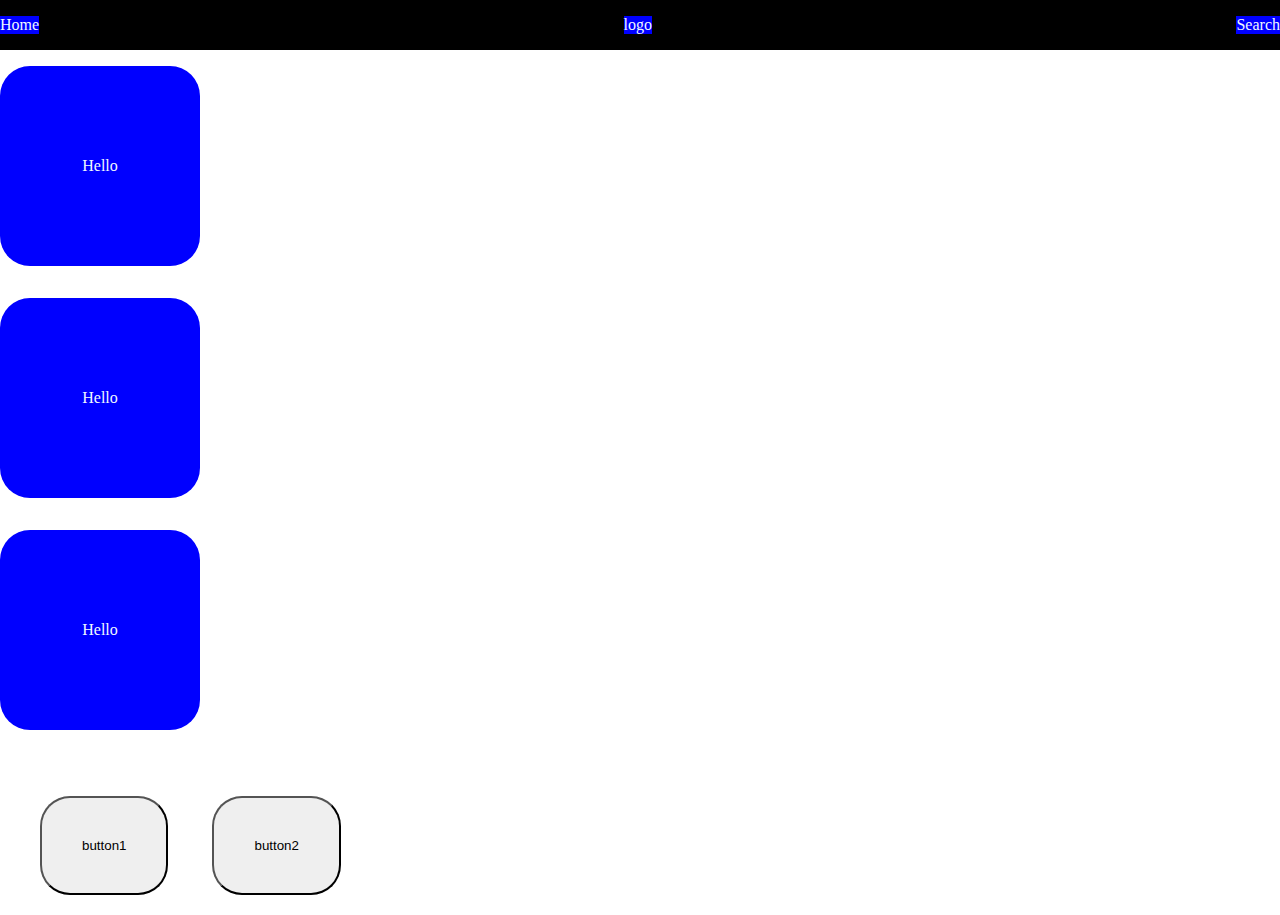
==== index.html @ edadf963 "code_craft_project" ====
<!DOCTYPE html>
<html lang="en">
<head>
    <meta charset="UTF-8">
    <meta name="viewport" content="width=device-width, initial-scale=1.0">
    <title>Document</title>
    <link rel="stylesheet" href="style.css">
</head>
<body>
    <div class="bar">
        <p class="bar1">Home</p>
        <p class="bar1">logo</p>
        <p class="bar1">Search</p>
    </div>
    <div class="par">
     
        <p class="par1">Hello</p>
        <p class="par1">Hello</p>
        <p class="par1">Hello</p>
    </div>
   <button class="b1">button1</button>
   <button class="b1">button2</button>

</body>
</html>
---- style.css ----
.par{
    display: flex;
    justify-content: space-around;
    flex-direction: column;
}
.par1{
    background-color: blue;
    color: aliceblue;
    width: 200px;
    height: 200px;
    display: flex;
    justify-content: center;
    align-items: center;
    border-radius: 30px;
   
}
.bar{
    display: flex;
    justify-content: space-between;
    background: #000;
}
.bar1{
    color: aliceblue;
    background: blue;


}
body{
    margin: 0%;
    padding: 0%;
}
.b1{
    margin-top: 50px;
    margin-bottom: 20px;
    padding-top: 40px;
    padding-bottom: 40px;
    margin-left: 40px;
    padding-left: 40px;
    padding-right: 40px;
    border-radius: 30px;
}
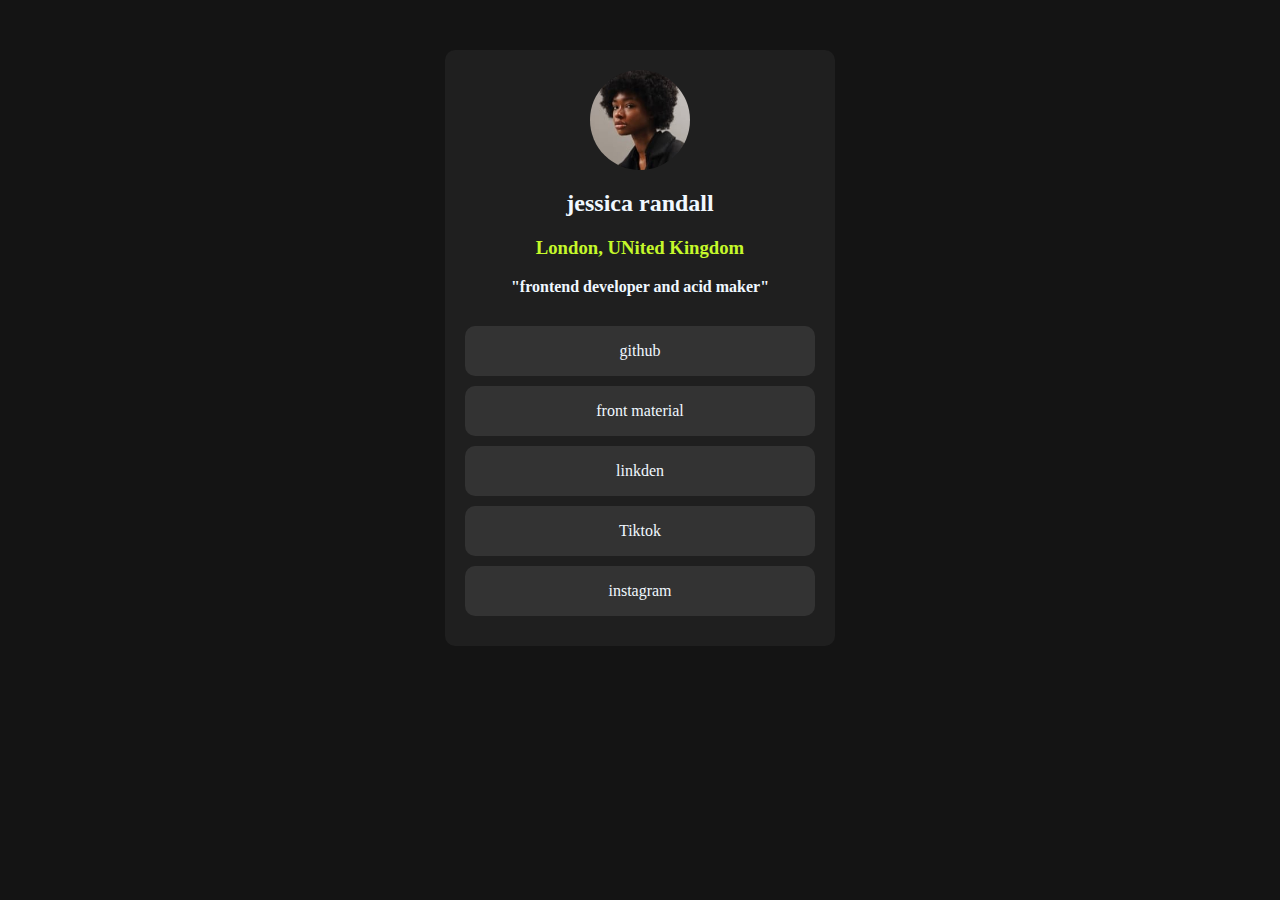
==== commit 67b72d72: "code_craft project" ====
--- a/index.html
+++ b/index.html
@@ -7,19 +7,22 @@
     <link rel="stylesheet" href="style.css">
 </head>
 <body>
-    <div class="bar">
-        <p class="bar1">Home</p>
-        <p class="bar1">logo</p>
-        <p class="bar1">Search</p>
+    <div class="first_dev">
+       <div class="second_dev">
+       <div class="D1">
+              <img title="Jessica randall" class="pic" src="photo_2025-03-13_23-15-06.jpg"> 
+         <h2 class="paragraph1"><b>jessica randall</b></h2>
+         <h3 class="paragraph2"><b>London, UNited Kingdom</b></h3>
+         <h4 class="paragraph3"> "frontend developer and acid maker"</h4>
+       </div>
+       <div class="D2">
+            <div class="d1"><a href="http://www.github.com" title="Go to github" target="_blank"><p>github</p></a></div>
+            <div class="d1"><a href=""><p>front material</p></a></div>
+            <div class="d1"><a href="http://www.linkden.com" title="Visite linkden profile" target="_blank"><p>linkden</p></a></div>
+            <div class="d1"><a href="http://www.Tiktok.com" title="Visite Tiktok profile" target="_blank"><p>Tiktok</p></a></div>
+            <div class="d1"><a href="http://www.instagram.com" title="Visite instagram profile" target="_blank"><p>instagram</p></a></div>
+       </div>
     </div>
-    <div class="par">
-     
-        <p class="par1">Hello</p>
-        <p class="par1">Hello</p>
-        <p class="par1">Hello</p>
     </div>
-   <button class="b1">button1</button>
-   <button class="b1">button2</button>
-
 </body>
 </html>--- a/style.css
+++ b/style.css
@@ -1,41 +1,77 @@
-.par{
+body{
+    margin: 0px;
+    padding: 0%;
+    background: hsl(0, 0%, 8%);
+}
+.D1
+{
+    justify-content: center;
     display: flex;
+    flex-direction: column;
+    align-items: center;
+}
+.D2{
     justify-content: space-around;
+    display: flex;
     flex-direction: column;
+    align-items: center;
 }
-.par1{
-    background-color: blue;
+.d1{
+    background: hsl(0, 0%, 20%);
+    margin-bottom: 10px;
+    width: 350px;
     color: aliceblue;
-    width: 200px;
-    height: 200px;
+    align-items: center;
     display: flex;
     justify-content: center;
-    align-items: center;
-    border-radius: 30px;
-   
-}
-.bar{
-    display: flex;
-    justify-content: space-between;
-    background: #000;
-}
-.bar1{
-    color: aliceblue;
-    background: blue;
-
+    border-radius: 10px;
 
 }
-body{
-    margin: 0%;
-    padding: 0%;
+.d1:hover{
+    background: rgba(190, 255, 93, 0.552);
+    color: black ;
+    transition: 0.1s;
+    transition-duration: 0.2s;
+p{
+    color: black;
 }
-.b1{
+
+}
+.second_dev{
+    background: hsl(0, 0%, 12%);
+    display: flex;
+    flex-direction: column;
+    align-items: center;
+    padding: 20px;
+    border-radius: 10px;
+}
+.first_dev{
+    display: flex;
+    justify-content: center;
+    flex-direction: column;
+    align-items: center;
     margin-top: 50px;
-    margin-bottom: 20px;
-    padding-top: 40px;
-    padding-bottom: 40px;
-    margin-left: 40px;
-    padding-left: 40px;
-    padding-right: 40px;
-    border-radius: 30px;
+    
+}
+.paragraph2{
+    color: hsl(75,94%,57%);
+    margin-top: 0px;
+}
+.pic{
+    border-radius: 110px;
+    display: flex;
+    height: 100px;
+}
+
+.paragraph3{
+    margin-top: 0px;
+    margin-bottom: 30px;
+    color: aliceblue;
+}
+.paragraph1{
+    color: aliceblue;
+}
+a{
+    color: aliceblue;
+    text-decoration: none;
 }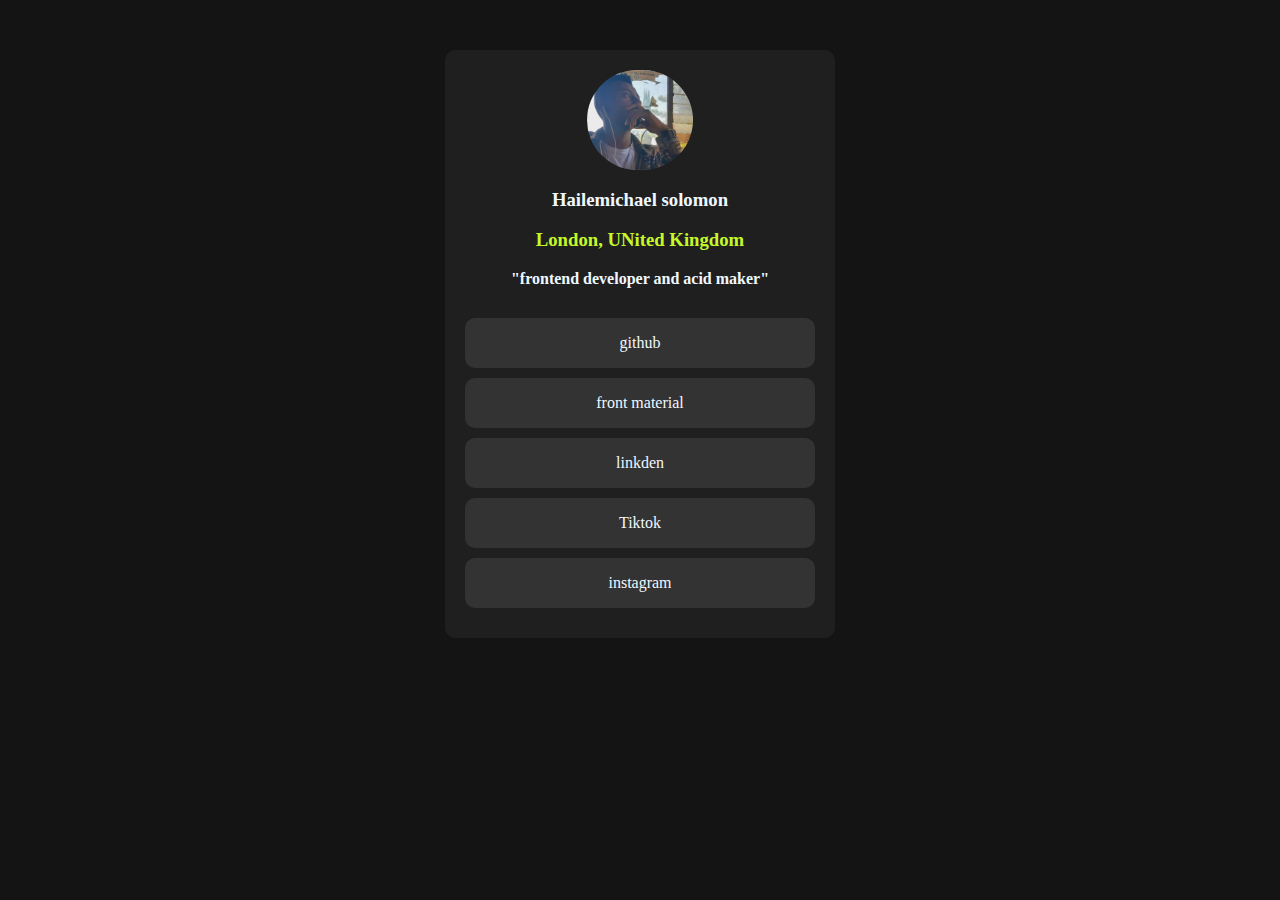
==== commit 84666912: "code_craft projuct" ====
--- a/index.html
+++ b/index.html
@@ -10,8 +10,8 @@
     <div class="first_dev">
        <div class="second_dev">
        <div class="D1">
-              <img title="Jessica randall" class="pic" src="photo_2025-03-13_23-15-06.jpg"> 
-         <h2 class="paragraph1"><b>jessica randall</b></h2>
+              <img title="hailemichael solomon" class="pic" src="photo_2025-03-20_23-10-15.jpg"> 
+         <h3 class="paragraph1"><b>Hailemichael solomon</b></h2>
          <h3 class="paragraph2"><b>London, UNited Kingdom</b></h3>
          <h4 class="paragraph3"> "frontend developer and acid maker"</h4>
        </div>
--- a/style.css
+++ b/style.css
@@ -28,10 +28,10 @@
 
 }
 .d1:hover{
-    background: rgba(190, 255, 93, 0.552);
+    background: greenyellow;
     color: black ;
-    transition: 0.1s;
-    transition-duration: 0.2s;
+    transition: 0.3s;
+    transition-duration: 0.3s;
 p{
     color: black;
 }
